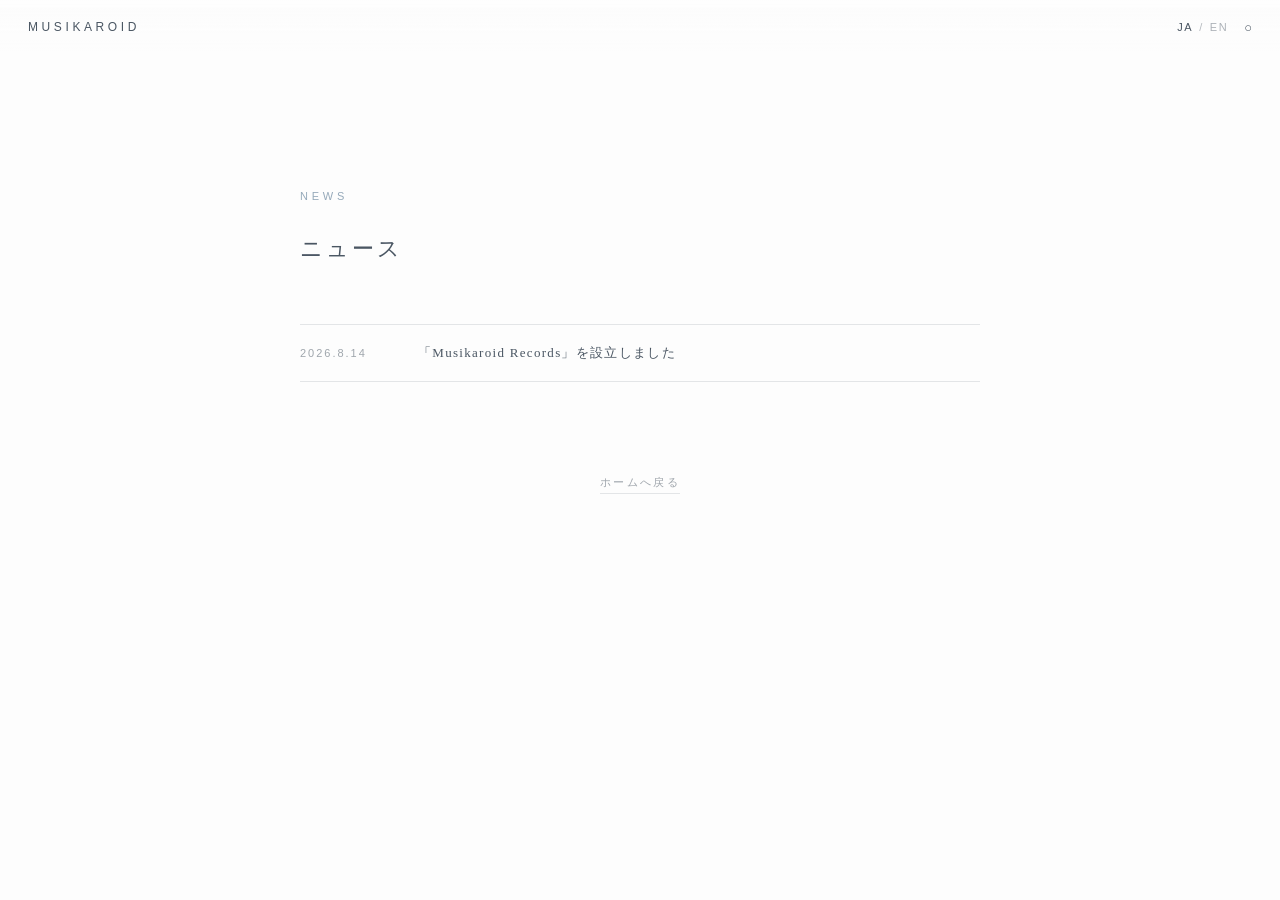
==== article.html @ 1ef4c6b5 "add news section with article pages" ====
<!DOCTYPE html>
<html lang="ja">
<head>
<meta charset="utf-8">
<meta name="viewport" content="width=device-width, initial-scale=1">
<title>News — MUSIKAROID</title>
<meta name="description" content="ムジカロイドとMusikaroid Recordsのお知らせ。">
<link rel="canonical" href="https://musikaroid.com/news.html">
<link rel="icon" href="/favicon.ico" sizes="48x48">
<link rel="icon" href="/favicon-32.png" type="image/png" sizes="32x32">
<link rel="icon" href="/favicon-16.png" type="image/png" sizes="16x16">
<link rel="apple-touch-icon" href="/apple-touch-icon.png">
<link rel="manifest" href="/manifest.json">
<meta name="theme-color" content="#1B2A3A">
<meta property="og:type" content="article">
<meta property="og:site_name" content="MUSIKAROID">
<meta property="og:title" content="News — MUSIKAROID">
<meta property="og:image" content="https://musikaroid.com/assets/og.png">
<meta name="twitter:card" content="summary_large_image">
<script>(function(){var d=document.documentElement;try{var q=new URLSearchParams(location.search),l=q.get('lang')||localStorage.getItem('sumi-lang')||'ja';d.dataset.lang=l==='en'?'en':'ja';if(q.get('lang'))localStorage.setItem('sumi-lang',d.dataset.lang);d.dataset.theme=localStorage.getItem('sumi-theme')||(matchMedia('(prefers-color-scheme: dark)').matches?'dark':'light');}catch(e){d.dataset.lang='ja';d.dataset.theme='light';}})();</script>
<link rel="preconnect" href="https://fonts.googleapis.com">
<link rel="preconnect" href="https://fonts.gstatic.com" crossorigin>
<link href="https://fonts.googleapis.com/css2?family=Zen+Old+Mincho:wght@400;500&family=Karla:wght@200;300;400&display=swap" rel="stylesheet">
<link rel="stylesheet" href="style.css">
</head>
<body>
<header style="position:fixed;top:0;left:0;right:0;z-index:50;display:flex;justify-content:space-between;align-items:center;gap:16px;padding:20px 28px;color:var(--ink);background:linear-gradient(var(--bg), transparent)">
  <a href="./" style="text-decoration:none;color:var(--ink);font-family:Karla,sans-serif;font-size:12px;letter-spacing:0.3em">MUSIKAROID</a>
  <div style="display:flex;align-items:center;gap:16px;font-family:Karla,sans-serif;font-size:11px;letter-spacing:0.14em">
    <span style="display:flex;gap:6px;align-items:center">
      <button id="btn-ja" aria-label="Japanese" style="background:none;border:none;cursor:pointer;padding:0;color:var(--ink);font-family:Karla,sans-serif;font-size:11px;letter-spacing:0.14em">JA</button>
      <span style="opacity:0.4">/</span>
      <button id="btn-en" aria-label="English" style="background:none;border:none;cursor:pointer;padding:0;color:var(--ink);font-family:Karla,sans-serif;font-size:11px;letter-spacing:0.14em">EN</button>
    </span>
    <button id="btn-theme" aria-label="Toggle light or dark theme" title="Light / Dark" style="background:none;border:none;cursor:pointer;padding:0;color:var(--ink);font-size:13px;line-height:1">○</button>
  </div>
</header>
<main id="article" style="max-width:680px;margin:0 auto;padding:170px 28px 120px"></main>
<nav style="max-width:680px;margin:20px auto 100px;padding:0 28px;display:flex;justify-content:center;gap:40px;flex-wrap:wrap">
  <a href="./" style="text-decoration:none;border-bottom:1px solid var(--line);padding-bottom:5px;font-size:11px;letter-spacing:0.22em;color:var(--dim)"><span lang="ja">ホームへ戻る</span><span lang="en">BACK TO HOME</span></a>
  <a href="news.html" style="text-decoration:none;border-bottom:1px solid var(--line);padding-bottom:5px;font-size:11px;letter-spacing:0.22em;color:var(--dim)"><span lang="ja">ニュース一覧へ</span><span lang="en">BACK TO NEWS</span></a>
</nav>
<div id="modal-bg" class="modal-bg" hidden></div>
<script src="main.js" defer></script>
</body>
</html>
---- style.css ----
:root{--bg:#FDFDFD;--ink:#1B2A3A;--mist:#7A93A8;--line:rgba(27,42,58,.14);--dim:rgba(27,42,58,.52);--jbg:#EAF1F6;--jbg2:#D9E4EB}
html[data-theme="dark"]{--bg:#0E1822;--ink:#E9EFF4;--mist:#8FA6BA;--line:rgba(233,239,244,.16);--dim:rgba(233,239,244,.55);--jbg:#152230;--jbg2:#1C2D3B}
html[data-lang="en"] [lang="ja"]{display:none!important}
html[data-lang="ja"] [lang="en"]{display:none!important}
html{scroll-behavior:smooth}
body{margin:0;background:var(--bg);color:var(--ink);font-family:'Zen Old Mincho','Karla',serif;font-weight:300;transition:background .6s,color .6s;-webkit-font-smoothing:antialiased;animation:pageIn .3s ease-out both}
a{color:var(--ink)}a:hover{color:var(--mist)}
button{font:inherit;color:inherit}
[hidden]{display:none!important}
@keyframes pageIn{from{opacity:0}to{opacity:1}}
@keyframes inkBleed{0%{opacity:0;filter:blur(26px)}60%{opacity:.9;filter:blur(6px)}100%{opacity:1;filter:blur(0)}}
@keyframes shimmerA{0%{transform:translate3d(-2%,0,0) scale(1.02);opacity:.35}50%{transform:translate3d(2%,-1%,0) scale(1.05);opacity:.55}100%{transform:translate3d(-1%,1%,0) scale(1.03);opacity:.4}}
@keyframes shimmerB{0%{transform:translate3d(2%,1%,0) scale(1.04);opacity:.25}50%{transform:translate3d(-2%,0,0) scale(1.02);opacity:.45}100%{transform:translate3d(1%,-1%,0) scale(1.05);opacity:.3}}
.k{font-family:Karla,sans-serif}
.sec-label{margin:0;font-family:Karla,sans-serif;font-size:11px;letter-spacing:.34em;color:var(--mist)}
.track{display:flex;gap:24px;overflow-x:auto;scroll-snap-type:x mandatory;padding-bottom:14px;scrollbar-width:none}
.track::-webkit-scrollbar{display:none}
.tile{display:block;cursor:pointer;flex:none;width:min(200px,62vw);scroll-snap-align:start;background:none;border:none;padding:0;text-align:left}
.tile-art{position:relative;display:block;aspect-ratio:1;overflow:hidden;background:repeating-linear-gradient(135deg,rgba(122,147,168,.09) 0 2px,transparent 2px 14px),linear-gradient(160deg,var(--jbg),var(--jbg2))}
.tile-img{position:absolute;inset:0;background-size:cover;background-position:center}
.tile-char{position:absolute;inset:0;display:flex;align-items:center;justify-content:center;font-size:38px;font-weight:300;color:var(--mist);opacity:.55}
.tile-cover{position:absolute;inset:0;display:flex;flex-direction:column;align-items:center;justify-content:center;gap:7px;background:color-mix(in oklab,var(--bg) 84%,transparent);opacity:0;filter:blur(7px);transition:opacity .5s ease,filter .5s ease}
.tile:hover .tile-cover,.tile:focus-visible .tile-cover{opacity:1;filter:blur(0)}
.tile-meta{display:flex;justify-content:space-between;gap:10px;margin-top:10px;font-size:11px;letter-spacing:.1em;color:var(--dim)}
.arrowbtn{width:38px;height:38px;border:1px solid var(--line);background:none;cursor:pointer;color:var(--dim);font-size:15px;line-height:1}
.filterbtn{position:relative;background:none;border:none;cursor:pointer;padding:0 0 7px;font-family:'Zen Old Mincho',Karla,serif;font-weight:300;font-size:12px;letter-spacing:.18em;color:var(--ink)}
.sortbtn{position:relative;background:none;border:none;cursor:pointer;padding:0 0 7px;font-family:Karla,'Zen Old Mincho',serif;font-weight:300;font-size:11px;letter-spacing:.16em;color:var(--dim)}
.filterbtn .u,.sortbtn .u{position:absolute;left:0;right:0;bottom:0;height:1px;background:var(--mist);transition:opacity .4s;opacity:0}
.filterbtn[aria-pressed="true"] .u,.sortbtn[aria-pressed="true"] .u{opacity:1}
.tl-wrap{margin-top:60px;margin-left:8px;padding-left:34px;border-left:1px solid var(--line)}
.tl-row{position:relative;display:flex;align-items:center;gap:18px;cursor:pointer;background:none;border:none;padding:0;width:100%;text-align:left;color:var(--ink)}
.tl-dot{position:absolute;left:-38px;width:7px;height:7px;border-radius:50%;background:var(--mist)}
.tl-art{position:relative;width:42px;height:42px;flex:none;overflow:hidden;background:repeating-linear-gradient(135deg,rgba(122,147,168,.09) 0 2px,transparent 2px 10px),linear-gradient(160deg,var(--jbg),var(--jbg2));display:flex;align-items:center;justify-content:center}
.tl-title{font-size:13px;letter-spacing:.12em}
.tl-date{margin-left:auto;font-family:Karla,sans-serif;font-size:11px;letter-spacing:.2em;color:var(--dim)}
.news-row{display:flex;gap:30px;padding:19px 0;border-top:1px solid var(--line);font-size:13px;letter-spacing:.1em;align-items:baseline}
.news-date{font-family:Karla,sans-serif;font-size:11px;letter-spacing:.18em;color:var(--dim);width:88px;flex:none}
.mv-card{position:relative;flex:none;width:min(560px,84vw);aspect-ratio:16/9;overflow:hidden;scroll-snap-align:start;background:linear-gradient(160deg,var(--jbg),var(--jbg2))}
.mv-btn{position:absolute;inset:0;cursor:pointer;background:none;border:none;padding:0}
.mv-thumb{position:absolute;inset:0;background-size:cover;background-position:center;opacity:.85}
.mv-play{position:absolute;inset:0;display:flex;align-items:center;justify-content:center}
.playglyph{width:64px;height:64px;border:1px solid rgba(253,253,253,.85);border-radius:50%;display:flex;align-items:center;justify-content:center;color:#FDFDFD;font-size:18px;background:rgba(14,24,34,.3);backdrop-filter:blur(4px)}
.modal-bg{position:fixed;inset:0;z-index:100;display:flex;align-items:center;justify-content:center;padding:24px;background:color-mix(in oklab,var(--bg) 55%,transparent);backdrop-filter:blur(12px);animation:pageIn .3s ease-out both}
.modal{position:relative;display:flex;flex-wrap:wrap;gap:44px;align-items:center;justify-content:center;background:var(--bg);padding:48px 44px;max-width:680px;width:100%;max-height:88vh;overflow-y:auto;box-shadow:0 24px 90px rgba(14,24,34,.28)}
.modal-close{position:absolute;top:12px;right:16px;background:none;border:none;cursor:pointer;color:var(--dim);font-size:18px;line-height:1;padding:6px}
.modal-art{position:relative;width:220px;aspect-ratio:1;flex:none;overflow:hidden;background:repeating-linear-gradient(135deg,rgba(122,147,168,.09) 0 2px,transparent 2px 14px),linear-gradient(160deg,var(--jbg),var(--jbg2));display:flex;align-items:center;justify-content:center}
.mlink{text-decoration:none;font-family:Karla,sans-serif;font-size:11px;letter-spacing:.24em;color:var(--ink)}
.ripple{position:fixed;width:14px;height:14px;border:1px solid rgba(122,147,168,.45);border-radius:50%;pointer-events:none;z-index:99}
@media (prefers-reduced-motion:reduce){*{animation:none!important;transition:none!important}}
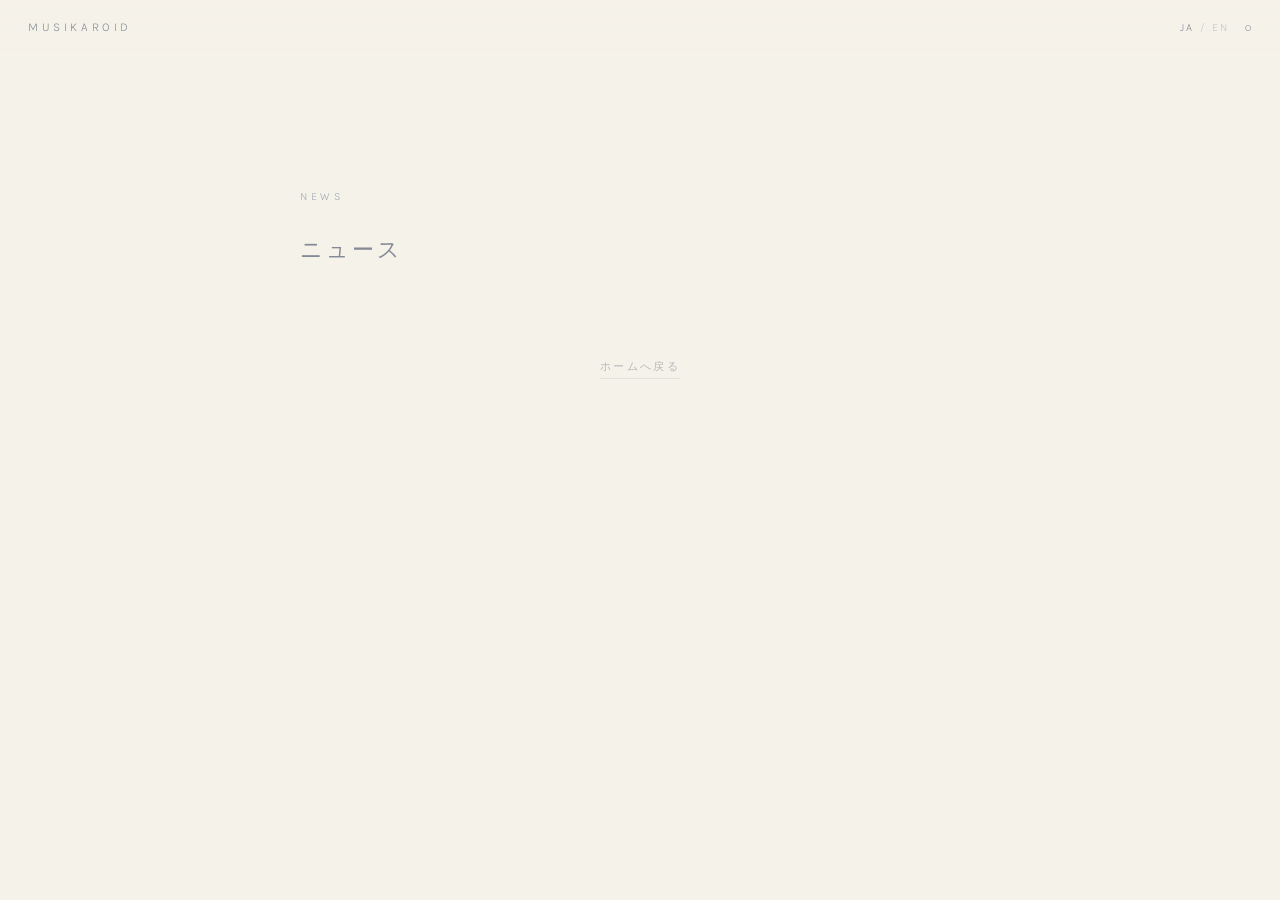
==== commit 24e58397: "restructure site for multi-artist label" ====
--- a/article.html
+++ b/article.html
@@ -11,13 +11,13 @@
 <link rel="icon" href="/favicon-16.png" type="image/png" sizes="16x16">
 <link rel="apple-touch-icon" href="/apple-touch-icon.png">
 <link rel="manifest" href="/manifest.json">
-<meta name="theme-color" content="#1B2A3A">
+<meta name="theme-color" content="#0F1F3D">
 <meta property="og:type" content="article">
 <meta property="og:site_name" content="MUSIKAROID">
 <meta property="og:title" content="News — MUSIKAROID">
 <meta property="og:image" content="https://musikaroid.com/assets/og.png">
 <meta name="twitter:card" content="summary_large_image">
-<script>(function(){var d=document.documentElement;try{var q=new URLSearchParams(location.search),l=q.get('lang')||localStorage.getItem('sumi-lang')||'ja';d.dataset.lang=l==='en'?'en':'ja';if(q.get('lang'))localStorage.setItem('sumi-lang',d.dataset.lang);d.dataset.theme=localStorage.getItem('sumi-theme')||(matchMedia('(prefers-color-scheme: dark)').matches?'dark':'light');}catch(e){d.dataset.lang='ja';d.dataset.theme='light';}})();</script>
+<script>(function(){var d=document.documentElement;try{var q=new URLSearchParams(location.search),l=q.get('lang')||localStorage.getItem('mkr-lang')||'ja';d.dataset.lang=l==='en'?'en':'ja';if(q.get('lang'))localStorage.setItem('mkr-lang',d.dataset.lang);d.dataset.theme=localStorage.getItem('mkr-theme')||(matchMedia('(prefers-color-scheme: dark)').matches?'dark':'light');}catch(e){d.dataset.lang='ja';d.dataset.theme='light';}})();</script>
 <link rel="preconnect" href="https://fonts.googleapis.com">
 <link rel="preconnect" href="https://fonts.gstatic.com" crossorigin>
 <link href="https://fonts.googleapis.com/css2?family=Zen+Old+Mincho:wght@400;500&family=Karla:wght@200;300;400&display=swap" rel="stylesheet">
--- a/style.css
+++ b/style.css
@@ -1,5 +1,5 @@
-:root{--bg:#FDFDFD;--ink:#1B2A3A;--mist:#7A93A8;--line:rgba(27,42,58,.14);--dim:rgba(27,42,58,.52);--jbg:#EAF1F6;--jbg2:#D9E4EB}
-html[data-theme="dark"]{--bg:#0E1822;--ink:#E9EFF4;--mist:#8FA6BA;--line:rgba(233,239,244,.16);--dim:rgba(233,239,244,.55);--jbg:#152230;--jbg2:#1C2D3B}
+:root{--bg:#F5F2E9;--ink:#0F1F3D;--mist:#4D5E7E;--line:rgba(15,31,61,.14);--dim:rgba(15,31,61,.55);--jbg:#EAE7DD;--jbg2:#D9D6CC}
+html[data-theme="dark"]{--bg:#0F1F3D;--ink:#F5F2E9;--mist:#7B8FA8;--line:rgba(245,242,233,.16);--dim:rgba(245,242,233,.55);--jbg:#172945;--jbg2:#1E3453}
 html[data-lang="en"] [lang="ja"]{display:none!important}
 html[data-lang="ja"] [lang="en"]{display:none!important}
 html{scroll-behavior:smooth}
@@ -46,4 +46,25 @@
 .modal-art{position:relative;width:220px;aspect-ratio:1;flex:none;overflow:hidden;background:repeating-linear-gradient(135deg,rgba(122,147,168,.09) 0 2px,transparent 2px 14px),linear-gradient(160deg,var(--jbg),var(--jbg2));display:flex;align-items:center;justify-content:center}
 .mlink{text-decoration:none;font-family:Karla,sans-serif;font-size:11px;letter-spacing:.24em;color:var(--ink)}
 .ripple{position:fixed;width:14px;height:14px;border:1px solid rgba(122,147,168,.45);border-radius:50%;pointer-events:none;z-index:99}
+.cat-scroll{position:relative;margin-top:36px}
+.cat-scroll::before,.cat-scroll::after{content:'';position:absolute;left:0;right:8px;height:56px;pointer-events:none;z-index:2}
+.cat-scroll::before{top:0;background:linear-gradient(to bottom,var(--bg) 20%,transparent)}
+.cat-scroll::after{bottom:0;background:linear-gradient(to top,var(--bg) 20%,transparent)}
+.cat-scroll .sonotracks-dg{max-height:70vh;overflow-y:auto;overscroll-behavior:contain;scrollbar-width:thin;scrollbar-color:var(--mist) transparent;padding-right:4px}
+.cat-scroll .sonotracks-dg::-webkit-scrollbar{width:6px}
+.cat-scroll .sonotracks-dg::-webkit-scrollbar-track{background:transparent}
+.cat-scroll .sonotracks-dg::-webkit-scrollbar-thumb{background:var(--mist);border-radius:3px;opacity:.6}
+@media (max-width:640px){.cat-scroll .sonotracks-dg{max-height:60vh}}
+.artist-grid{display:grid;grid-template-columns:1fr;gap:56px 40px;max-width:800px;margin:0 auto;justify-items:center}
+.artist-grid.count-2{grid-template-columns:repeat(2,minmax(0,1fr))}
+.artist-grid.count-3plus{grid-template-columns:repeat(auto-fit,minmax(220px,1fr))}
+@media (max-width:640px){.artist-grid,.artist-grid.count-2,.artist-grid.count-3plus{grid-template-columns:1fr;gap:56px 0}}
+.artist-card{display:block;text-decoration:none;color:inherit;text-align:center;width:100%;max-width:260px}
+.artist-card img{display:block;width:100%;max-width:220px;aspect-ratio:3/4;object-fit:cover;margin:0 auto;border-radius:2px}
+.artist-card .an{display:block;margin-top:24px;font-family:'Zen Old Mincho',serif;font-size:19px;letter-spacing:0.3em;color:var(--ink)}
+.artist-card .aen{display:block;margin-top:8px;font-family:Karla,sans-serif;font-size:10px;letter-spacing:0.3em;color:var(--dim)}
+.artist-card .arole{display:inline-block;margin-top:12px;font-family:Karla,sans-serif;font-size:10px;letter-spacing:0.24em;color:var(--dim);padding:2px 10px;border:1px solid var(--line)}
+.artist-card .atag{display:block;margin-top:14px;font-size:12px;line-height:1.9;letter-spacing:0.08em;color:var(--dim);max-width:280px;margin-left:auto;margin-right:auto}
+.mkr-divider{display:flex;justify-content:center;align-items:center;padding:80px 20px}
+.mkr-divider svg{width:min(160px,28vw);height:auto;color:var(--ink);opacity:.14}
 @media (prefers-reduced-motion:reduce){*{animation:none!important;transition:none!important}}
